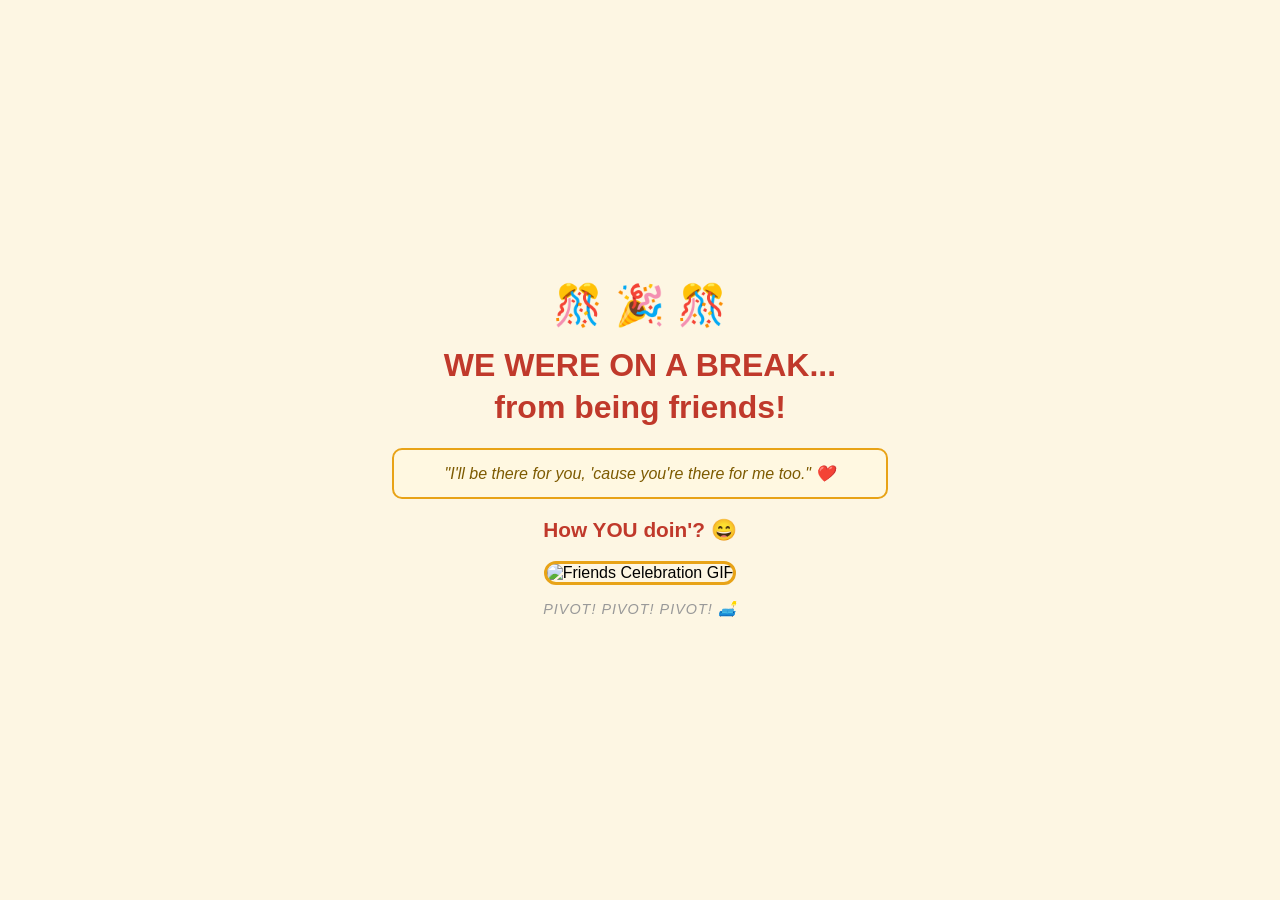
==== yes_page.html @ 2c7b5924 "Add files via upload" ====
<!DOCTYPE html>
<html lang="en">
<head>
    <meta charset="UTF-8">
    <meta name="viewport" content="width=device-width, initial-scale=1.0">
    <title>WE WERE ON A BREAK... but not anymore! 🎉</title>
    <link rel="stylesheet" href="yesstyle.css">
</head>
<body>
    <div class="container">
        <div class="confetti-row">
            <span>🎊</span>
            <span>🎉</span>
            <span>🎊</span>
        </div>

        <h1>WE WERE ON A BREAK...<br>from being friends!</h1>

        <div class="quote-box">
            "I'll be there for you, 'cause you're there for me too." ❤️
        </div>

        <p class="how">How YOU doin'? 😄</p>

        <div class="gif-container">
            <img src="https://media4.giphy.com/media/v1.Y2lkPTc5MGI3NjExMmo3c3l5ODh3ZGN6NHhhaDE2Mjg1ZjkwOXczdDFxbWM3dTBtaW9zaiZlcD12MV9pbnRlcm5hbF9naWZfYnlfaWQmY3Q9cw/9XY4f3FgFTT4QlaYqa/giphy.gif" alt="Friends Celebration GIF">
        </div>

        <p class="pivot">PIVOT! PIVOT! PIVOT! 🛋️</p>
    </div>
</body>
</html>
---- yesstyle.css ----
@import url('https://fonts.googleapis.com/css2?family=Pacifico&display=swap');

* {
    box-sizing: border-box;
    margin: 0;
    padding: 0;
}

body {
    display: flex;
    justify-content: center;
    align-items: center;
    min-height: 100vh;
    background-color: #fdf6e3;
    font-family: 'Arial', sans-serif;
}

.container {
    text-align: center;
    padding: 2rem;
    max-width: 560px;
    width: 100%;
}

.confetti-row {
    font-size: 40px;
    margin-bottom: 1rem;
    display: flex;
    justify-content: center;
    gap: 12px;
}

.confetti-row span {
    display: inline-block;
    animation: spin 1.5s infinite linear;
}

.confetti-row span:nth-child(2) {
    animation-direction: reverse;
    animation-delay: 0.3s;
}

@keyframes spin {
    from { transform: rotate(0deg) scale(1); }
    50%  { transform: rotate(180deg) scale(1.2); }
    to   { transform: rotate(360deg) scale(1); }
}

h1 {
    font-size: 2em;
    color: #c0392b;
    margin-bottom: 1.2rem;
    line-height: 1.3;
}

.quote-box {
    background-color: #fff8e1;
    border: 2px solid #e8a317;
    border-radius: 10px;
    padding: 14px 20px;
    font-size: 1em;
    color: #7d5a00;
    font-style: italic;
    margin-bottom: 1.2rem;
}

.how {
    font-size: 1.3em;
    color: #c0392b;
    font-weight: bold;
    margin-bottom: 1.2rem;
}

.gif-container img {
    width: 100%;
    max-width: 420px;
    height: auto;
    border-radius: 12px;
    border: 3px solid #e8a317;
    margin-bottom: 1rem;
}

.pivot {
    font-size: 0.9em;
    color: #999;
    font-style: italic;
    letter-spacing: 1px;
}
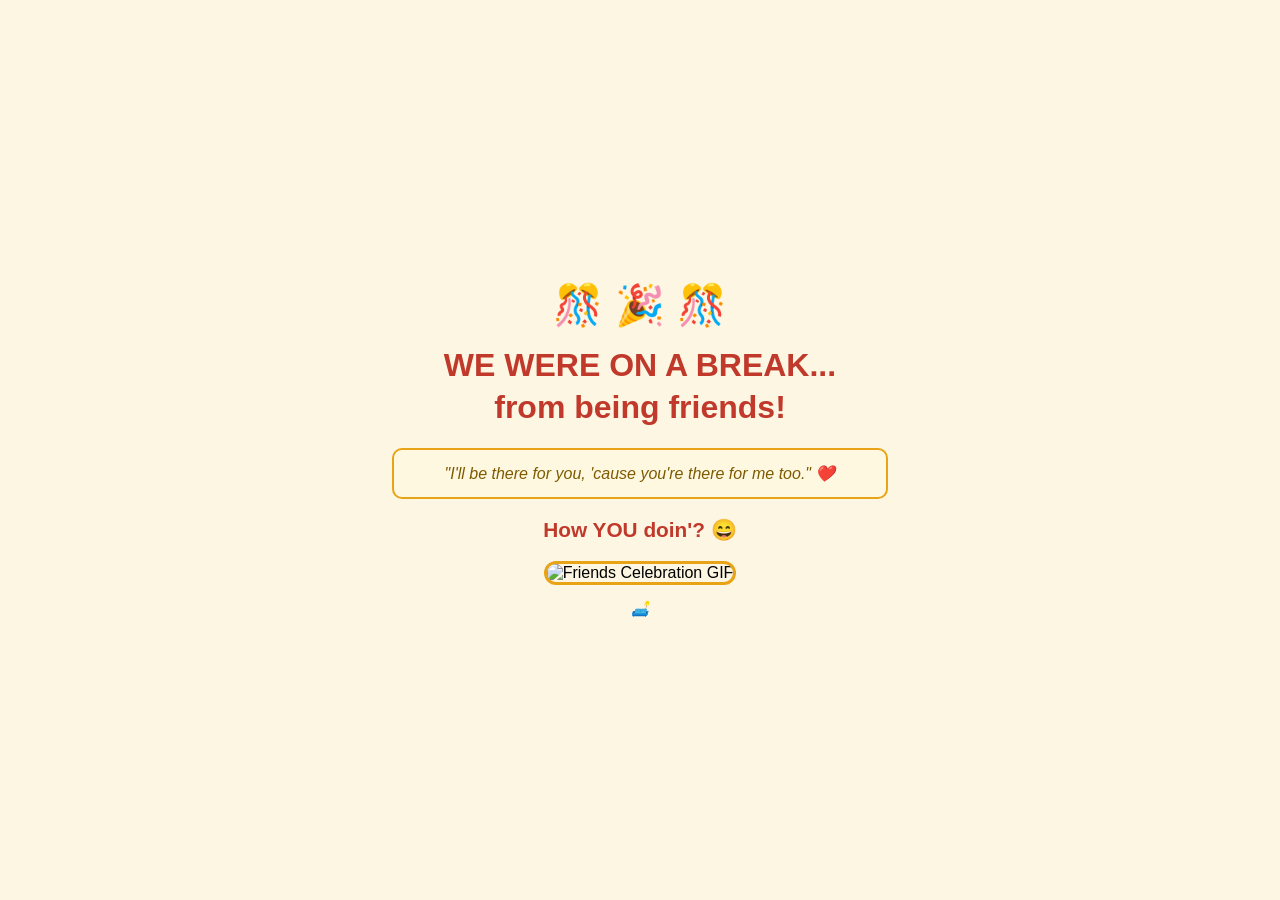
==== commit 0e32790e: "Remove text from pivot paragraph in yes_page.html" ====
--- a/yes_page.html
+++ b/yes_page.html
@@ -26,7 +26,7 @@
             <img src="https://media4.giphy.com/media/v1.Y2lkPTc5MGI3NjExMmo3c3l5ODh3ZGN6NHhhaDE2Mjg1ZjkwOXczdDFxbWM3dTBtaW9zaiZlcD12MV9pbnRlcm5hbF9naWZfYnlfaWQmY3Q9cw/9XY4f3FgFTT4QlaYqa/giphy.gif" alt="Friends Celebration GIF">
         </div>
 
-        <p class="pivot">PIVOT! PIVOT! PIVOT! 🛋️</p>
+        <p class="pivot"> 🛋️</p>
     </div>
 </body>
 </html>
